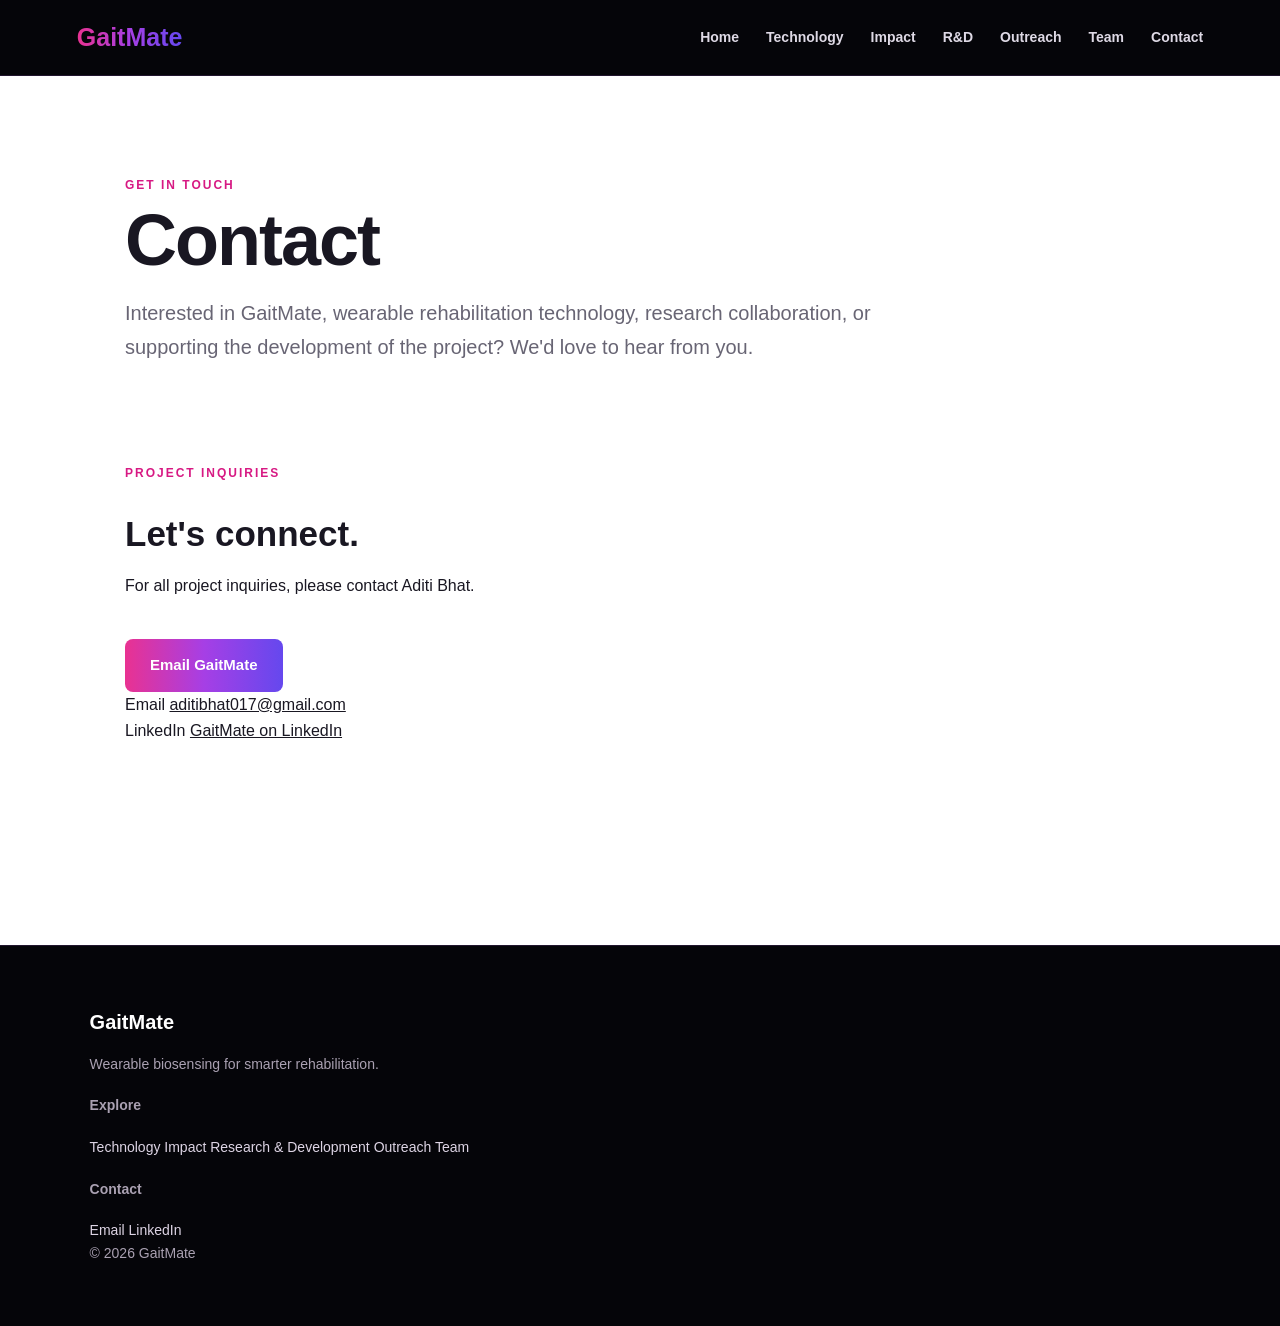
==== contact.html @ da819ac3 "Create contact.html" ====
<!DOCTYPE html>
<html lang="en">

<head>
  <meta charset="UTF-8">
  <meta name="viewport" content="width=device-width, initial-scale=1.0">

  <title>Contact | GaitMate</title>

  <link rel="stylesheet" href="style.css">
</head>

<body>

<nav>
  <a class="logo" href="index.html">GaitMate</a>

  <div class="nav-links">
    <a href="index.html">Home</a>
    <a href="technology.html">Technology</a>
    <a href="impact.html">Impact</a>
    <a href="research-development.html">R&D</a>
    <a href="outreach.html">Outreach</a>
    <a href="team.html">Team</a>
    <a href="contact.html">Contact</a>
  </div>
</nav>


<main class="page">

  <header class="page-header">

    <div class="section-label">GET IN TOUCH</div>

    <h1>Contact</h1>

    <p>
      Interested in GaitMate, wearable rehabilitation technology,
      research collaboration, or supporting the development of the
      project? We'd love to hear from you.
    </p>

  </header>


  <section class="section">

    <div class="contact-grid">

      <div class="contact-card">

        <div class="section-label">PROJECT INQUIRIES</div>

        <h2>Let's connect.</h2>

        <p>
          For all project inquiries, please contact Aditi Bhat.
        </p>

        <a
          class="button"
          href="mailto:aditibhat017@gmail.com">
          Email GaitMate
        </a>

      </div>


      <div class="contact-details">

        <div class="contact-detail">

          <span>Email</span>

          <a href="mailto:aditibhat017@gmail.com">
            aditibhat017@gmail.com
          </a>

        </div>


        <div class="contact-detail">

          <span>LinkedIn</span>

          <a
            href="https://www.linkedin.com/company/gaitmate"
            target="_blank"
            rel="noopener noreferrer">
            GaitMate on LinkedIn
          </a>

        </div>

      </div>

    </div>

  </section>

</main>


<footer>

  <div class="footer-grid">

    <div class="footer-brand">

      <strong>GaitMate</strong>

      <p>
        Wearable biosensing for smarter rehabilitation.
      </p>

    </div>


    <div>

      <h4>Explore</h4>

      <a href="technology.html">Technology</a>
      <a href="impact.html">Impact</a>
      <a href="research-development.html">Research & Development</a>
      <a href="outreach.html">Outreach</a>
      <a href="team.html">Team</a>

    </div>


    <div>

      <h4>Contact</h4>

      <a href="mailto:aditibhat017@gmail.com">
        Email
      </a>

      <a
        href="https://www.linkedin.com/company/gaitmate"
        target="_blank"
        rel="noopener noreferrer">
        LinkedIn
      </a>

    </div>

  </div>


  <div class="footer-bottom">
    © 2026 GaitMate
  </div>

</footer>


</body>
</html>
---- style.css ----
/* =====================================================
   GAITMATE — GLOBAL DESIGN SYSTEM
   ===================================================== */

:root {
  --black: #050509;
  --navy: #0d0718;
  --dark-purple: #180a2c;

  --pink: #e93291;
  --magenta: #d71983;
  --purple: #9146ff;
  --violet: #6548ee;

  --text: #191722;
  --gray: #686574;
  --light-gray: #f7f5f9;
  --lavender: #f7f3fc;
  --border: #e9e3ed;
  --white: #ffffff;

  --gradient: linear-gradient(
    90deg,
    #e93291 0%,
    #a63fe5 50%,
    #6548ee 100%
  );
}


* {
  box-sizing: border-box;
}

html {
  scroll-behavior: smooth;
}

body {
  margin: 0;

  font-family:
    Arial,
    Helvetica,
    sans-serif;

  color: var(--text);
  background: var(--white);

  line-height: 1.65;
}

a {
  color: inherit;
}


/* =====================================================
   NAVIGATION
   ===================================================== */

nav {
  min-height: 76px;

  padding: 0 6%;

  display: flex;
  justify-content: space-between;
  align-items: center;

  background: var(--black);

  border-bottom: 1px solid #21152e;
}

.logo {
  font-size: 25px;
  font-weight: 800;

  text-decoration: none;

  background: var(--gradient);
  -webkit-background-clip: text;
  -webkit-text-fill-color: transparent;
  background-clip: text;
}

.nav-links {
  display: flex;
  align-items: center;

  gap: 27px;
}

.nav-links a {
  color: #ded9e5;

  font-size: 14px;
  font-weight: 600;

  text-decoration: none;

  transition: 0.2s;
}

.nav-links a:hover {
  color: var(--pink);
}


/* =====================================================
   HERO
   ===================================================== */

.hero {
  min-height: 78vh;

  display: flex;
  align-items: center;

  padding: 100px 9%;

  color: white;

  background:
    radial-gradient(
      circle at 75% 40%,
      rgba(126, 61, 238, 0.28),
      transparent 32%
    ),
    radial-gradient(
      circle at 20% 20%,
      rgba(230, 45, 145, 0.22),
      transparent 35%
    ),
    linear-gradient(
      135deg,
      #050509,
      #10071c 55%,
      #08050d
    );
}

.hero-content {
  max-width: 820px;
}

.hero h1 {
  margin: 0 0 20px;

  font-size: clamp(65px, 9vw, 110px);
  line-height: 0.95;

  letter-spacing: -4px;

  background: var(--gradient);

  -webkit-background-clip: text;
  -webkit-text-fill-color: transparent;
  background-clip: text;
}

.hero h2 {
  max-width: 760px;

  margin: 0 0 25px;

  font-size: clamp(27px, 3.5vw, 42px);
  line-height: 1.2;

  font-weight: 500;

  color: white;
}

.hero p {
  max-width: 680px;

  color: #c8c1d0;

  font-size: 18px;
  line-height: 1.8;
}


/* =====================================================
   BUTTONS
   ===================================================== */

.button {
  display: inline-block;

  margin-top: 24px;

  padding: 14px 25px;

  color: white;
  background: var(--gradient);

  border-radius: 8px;

  font-size: 15px;
  font-weight: 700;

  text-decoration: none;

  transition: 0.2s;
}

.button:hover {
  transform: translateY(-2px);

  box-shadow:
    0 10px 30px rgba(217, 25, 131, 0.22);
}

.text-link {
  color: var(--magenta);

  font-weight: 700;
  text-decoration: none;
}


/* =====================================================
   STANDARD PAGES
   ===================================================== */

.page {
  max-width: 1100px;

  margin: auto;

  padding: 100px 35px;
}

.page-header {
  max-width: 820px;

  margin-bottom: 90px;
}

.page-header h1 {
  margin: 8px 0 20px;

  font-size: clamp(48px, 6vw, 72px);
  line-height: 1;

  letter-spacing: -2px;
}

.page-header p {
  max-width: 750px;

  color: var(--gray);

  font-size: 20px;
  line-height: 1.7;
}

.section-label {
  color: var(--magenta);

  font-size: 12px;
  font-weight: 800;

  letter-spacing: 2px;
}


/* =====================================================
   CONTENT SECTIONS
   ===================================================== */

.section {
  margin: 100px 0;
}

.section h2 {
  margin-bottom: 18px;

  font-size: 35px;
  line-height: 1.2;
}

.section > p {
  max-width: 790px;

  color: var(--gray);

  font-size: 17px;
  line-height: 1.8;
}


/* =====================================================
   CARDS
   ===================================================== */

.card-grid {
  display: grid;

  grid-template-columns:
    repeat(auto-fit, minmax(220px, 1fr));

  gap: 24px;

  margin-top: 40px;
}

.card {
  padding: 30px;

  background: var(--lavender);

  border: 1px solid var(--border);
  border-radius: 14px;

  transition: 0.2s;
}

.card:hover {
  transform: translateY(-4px);

  box-shadow:
    0 14px 35px rgba(43, 20, 65, 0.08);
}

.card h3 {
  margin-top: 0;

  color: var(--magenta);
}

.card p {
  color: var(--gray);
}


/* =====================================================
   HOMEPAGE
   ===================================================== */

.home-section {
  padding: 105px 9%;
}

.home-section > h2 {
  max-width: 780px;

  margin: 10px 0 25px;

  font-size: clamp(36px, 5vw, 58px);
  line-height: 1.1;

  letter-spacing: -1.5px;
}

.section-intro {
  max-width: 760px;

  color: var(--gray);

  font-size: 20px;
  line-height: 1.8;
}

.alt-section {
  background: var(--light-gray);
}


/* =====================================================
   PROCESS
   ===================================================== */

.process-grid {
  display: grid;

  grid-template-columns:
    1fr auto 1fr auto 1fr auto 1fr;

  gap: 25px;

  margin: 55px 0 35px;
}

.process-step span {
  color: var(--magenta);

  font-size: 12px;
  font-weight: 800;
}

.process-step h3 {
  margin: 8px 0;

  font-size: 24px;
}

.process-step p {
  color: var(--gray);
}

.process-arrow {
  display: flex;
  align-items: center;

  color: #b9a9c5;

  font-size: 26px;
}


/* =====================================================
   FEATURE CARDS
   ===================================================== */

.feature-grid {
  display: grid;

  grid-template-columns:
    repeat(3, 1fr);

  gap: 24px;

  margin-top: 45px;
}

.feature-card {
  min-height: 285px;

  padding: 32px;

  display: flex;
  flex-direction: column;

  background: white;

  border: 1px solid var(--border);
  border-radius: 14px;

  text-decoration: none;

  transition: 0.2s;
}

.feature-card:hover {
  transform: translateY(-5px);

  border-color: #d5b6e5;

  box-shadow:
    0 15px 35px rgba(43, 20, 65, 0.08);
}

.feature-number {
  margin-bottom: 32px;

  color: var(--magenta);

  font-size: 12px;
  font-weight: 800;
}

.feature-card h3 {
  margin: 0;

  font-size: 27px;
}

.feature-card p {
  flex-grow: 1;

  color: var(--gray);
}

.feature-card span {
  color: var(--magenta);

  font-weight: 700;
}


/* =====================================================
   STATUS SECTION
   ===================================================== */

.status-section {
  display: grid;

  grid-template-columns: 1fr 1fr;

  gap: 75px;

  color: white;

  background:
    linear-gradient(
      135deg,
      #08050d,
      #170925
    );
}

.status-section .section-label {
  color: #f451a8;
}

.status-section h2 {
  margin-top: 10px;

  font-size: clamp(36px, 5vw, 55px);
  line-height: 1.1;
}

.status-section > div > p {
  max-width: 600px;

  color: #c8c0ce;

  font-size: 17px;
}

.status-box {
  display: grid;

  grid-template-columns:
    repeat(2, 1fr);

  gap: 15px;
}

.status-box div {
  padding: 25px;

  border: 1px solid #392546;
  border-radius: 10px;
}

.status-box span {
  color: #f451a8;

  font-size: 12px;
  font-weight: 800;
}

.status-box p {
  margin-bottom: 0;

  font-weight: 600;
}


/* =====================================================
   TEAM
   ===================================================== */

.leadership-grid {
  display: grid;

  grid-template-columns:
    repeat(2, 1fr);

  gap: 25px;

  max-width: 750px;

  margin-top: 35px;
}

.team-grid {
  display: grid;

  grid-template-columns:
    repeat(4, 1fr);

  gap: 22px;

  margin-top: 40px;
}

.team-card {
  padding: 28px;

  background: var(--lavender);

  border: 1px solid var(--border);
  border-radius: 14px;
}

.team-initial {
  width: 48px;
  height: 48px;

  margin-bottom: 22px;

  display: flex;
  align-items: center;
  justify-content: center;

  color: white;

  background: var(--gradient);

  border-radius: 50%;

  font-size: 14px;
  font-weight: 800;
}

.team-card h3 {
  margin: 0 0 8px;

  font-size: 20px;
}

.team-role {
  margin: 0 0 5px;

  color: var(--magenta);

  font-size: 14px;
  font-weight: 700;
}

.team-group {
  margin: 0;

  color: var(--gray);

  font-size: 14px;
}

.leadership-card {
  background: white;

  border: 2px solid #ead9f0;
}


/* =====================================================
   FOOTER
   ===================================================== */

footer {
  padding: 60px 7%;

  color: #aaa1b2;

  background: var(--black);

  border-top: 1px solid #21152e;

  font-size: 14px;
}

footer strong {
  display: block;

  margin-bottom: 8px;

  color: white;

  font-size: 20px;
}

footer a {
  color: #ddd4e4;

  text-decoration: none;
}

footer a:hover {
  color: var(--pink);
}


/* =====================================================
   RESPONSIVE
   ===================================================== */

@media (max-width: 950px) {

  .team-grid {
    grid-template-columns:
      repeat(2, 1fr);
  }

  .feature-grid {
    grid-template-columns: 1fr;
  }

  .process-grid {
    grid-template-columns: 1fr;
  }

  .process-arrow {
    display: none;
  }

  .status-section {
    grid-template-columns: 1fr;
  }

}


@media (max-width: 760px) {

  nav {
    padding: 20px 7%;

    align-items: flex-start;
    flex-direction: column;

    gap: 15px;
  }

  .nav-links {
    flex-wrap: wrap;

    gap: 14px 18px;
  }

  .hero {
    min-height: auto;

    padding: 90px 8%;
  }

  .hero h1 {
    letter-spacing: -2px;
  }

  .page {
    padding: 70px 25px;
  }

}


@media (max-width: 600px) {

  .leadership-grid,
  .team-grid {
    grid-template-columns: 1fr;
  }

}
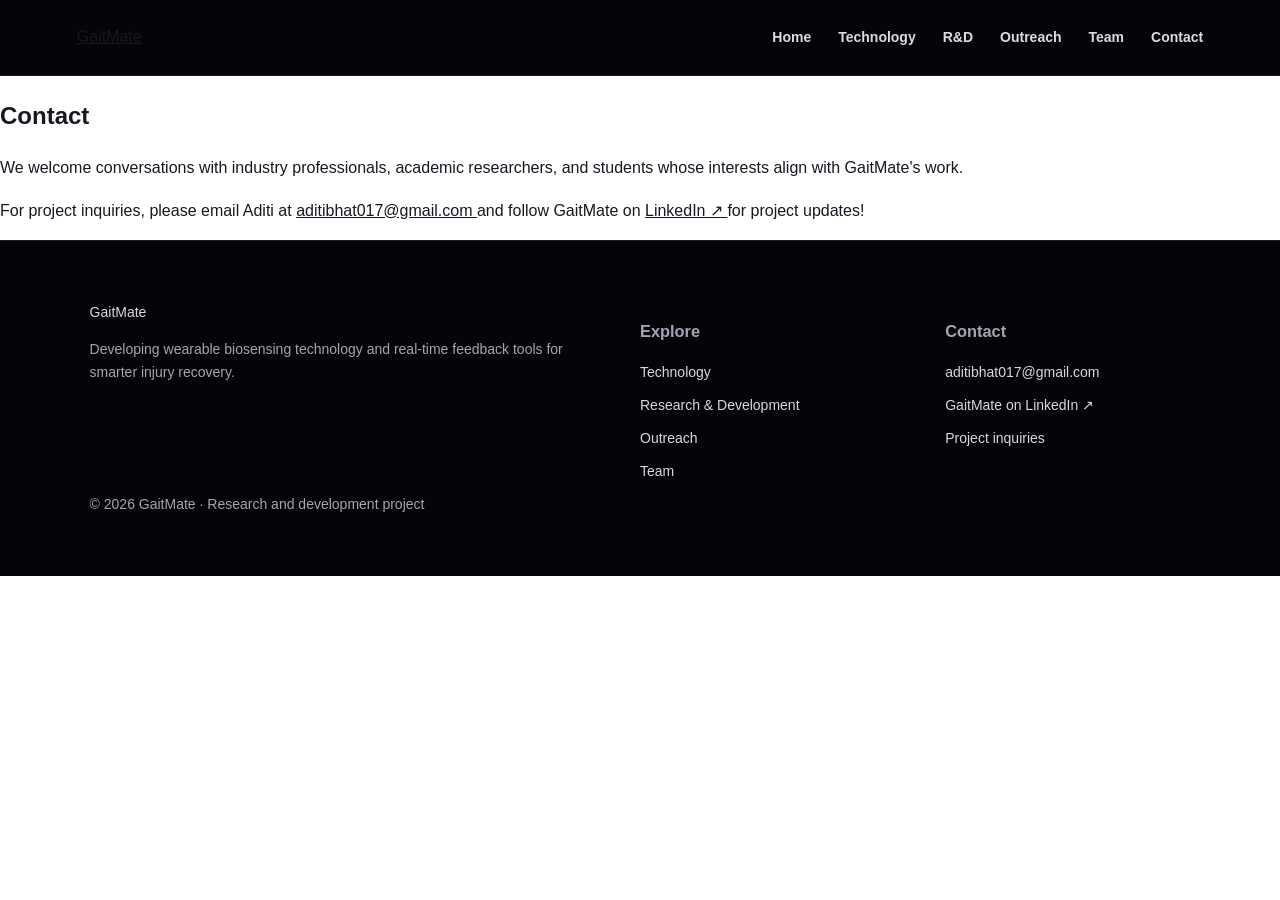
==== commit 34311ab1: "Update contact.html" ====
--- a/contact.html
+++ b/contact.html
@@ -1,9 +1,12 @@
+
 <!DOCTYPE html>
 <html lang="en">
 
 <head>
   <meta charset="UTF-8">
   <meta name="viewport" content="width=device-width, initial-scale=1.0">
+
+  <meta name="description" content="Contact GaitMate for research collaborations, project inquiries, and updates.">
 
   <title>Contact | GaitMate</title>
 
@@ -12,150 +15,108 @@
 
 <body>
 
-<nav>
-  <a class="logo" href="index.html">GaitMate</a>
+  <!-- NAVIGATION -->
+  <header class="site-header">
+    <nav class="nav wrap" aria-label="Main navigation">
 
-  <div class="nav-links">
-    <a href="index.html">Home</a>
-    <a href="technology.html">Technology</a>
-    <a href="impact.html">Impact</a>
-    <a href="research-development.html">R&D</a>
-    <a href="outreach.html">Outreach</a>
-    <a href="team.html">Team</a>
-    <a href="contact.html">Contact</a>
-  </div>
-</nav>
+      <a class="brand" href="index.html">Gait<span>Mate</span></a>
 
+      <div class="nav-links">
+        <a href="index.html">Home</a>
+        <a href="technology.html">Technology</a>
+        <a href="research-development.html">R&D</a>
+        <a href="outreach.html">Outreach</a>
+        <a href="team.html">Team</a>
+        <a href="contact.html" aria-current="page">Contact</a>
+      </div>
 
-<main class="page">
-
-  <header class="page-header">
-
-    <div class="section-label">GET IN TOUCH</div>
-
-    <h1>Contact</h1>
-
-    <p>
-      Interested in GaitMate, wearable rehabilitation technology,
-      research collaboration, or supporting the development of the
-      project? We'd love to hear from you.
-    </p>
-
+    </nav>
   </header>
 
 
-  <section class="section">
+  <main>
 
-    <div class="contact-grid">
+    <!-- CONTACT INTRO -->
+    <section class="page-intro wrap contact-page">
 
-      <div class="contact-card">
+      <h1>Contact</h1>
 
-        <div class="section-label">PROJECT INQUIRIES</div>
+      <p class="lead">
+        We welcome conversations with industry professionals,
+        academic researchers, and students whose interests
+        align with GaitMate's work.
+      </p>
 
-        <h2>Let's connect.</h2>
+      <p>
+        For project inquiries, please email Aditi at
+        <a
+          class="inline-link"
+          href="mailto:aditibhat017@gmail.com">
+          aditibhat017@gmail.com
+        </a>
+        and follow GaitMate on
+        <a
+          class="inline-link"
+          href="https://www.linkedin.com/company/gaitmate"
+          target="_blank"
+          rel="noopener noreferrer">
+          LinkedIn ↗
+        </a>
+        for project updates!
+      </p>
+
+    </section>
+
+  </main>
+
+
+  <!-- FOOTER -->
+  <footer class="site-footer">
+
+    <div class="wrap footer-grid">
+
+      <div>
+        <a class="brand" href="index.html">Gait<span>Mate</span></a>
 
         <p>
-          For all project inquiries, please contact Aditi Bhat.
+          Developing wearable biosensing technology and
+          real-time feedback tools for smarter injury recovery.
         </p>
+      </div>
+
+      <div>
+        <h3>Explore</h3>
+
+        <a href="technology.html">Technology</a>
+        <a href="research-development.html">Research &amp; Development</a>
+        <a href="outreach.html">Outreach</a>
+        <a href="team.html">Team</a>
+      </div>
+
+      <div>
+        <h3>Contact</h3>
+
+        <a href="mailto:aditibhat017@gmail.com">
+          aditibhat017@gmail.com
+        </a>
 
         <a
-          class="button"
-          href="mailto:aditibhat017@gmail.com">
-          Email GaitMate
+          href="https://www.linkedin.com/company/gaitmate"
+          target="_blank"
+          rel="noopener noreferrer">
+          GaitMate on LinkedIn ↗
         </a>
 
-      </div>
-
-
-      <div class="contact-details">
-
-        <div class="contact-detail">
-
-          <span>Email</span>
-
-          <a href="mailto:aditibhat017@gmail.com">
-            aditibhat017@gmail.com
-          </a>
-
-        </div>
-
-
-        <div class="contact-detail">
-
-          <span>LinkedIn</span>
-
-          <a
-            href="https://www.linkedin.com/company/gaitmate"
-            target="_blank"
-            rel="noopener noreferrer">
-            GaitMate on LinkedIn
-          </a>
-
-        </div>
-
+        <a href="contact.html">Project inquiries</a>
       </div>
 
     </div>
 
-  </section>
-
-</main>
-
-
-<footer>
-
-  <div class="footer-grid">
-
-    <div class="footer-brand">
-
-      <strong>GaitMate</strong>
-
-      <p>
-        Wearable biosensing for smarter rehabilitation.
-      </p>
-
+    <div class="wrap copyright">
+      © 2026 GaitMate · Research and development project
     </div>
 
-
-    <div>
-
-      <h4>Explore</h4>
-
-      <a href="technology.html">Technology</a>
-      <a href="impact.html">Impact</a>
-      <a href="research-development.html">Research & Development</a>
-      <a href="outreach.html">Outreach</a>
-      <a href="team.html">Team</a>
-
-    </div>
-
-
-    <div>
-
-      <h4>Contact</h4>
-
-      <a href="mailto:aditibhat017@gmail.com">
-        Email
-      </a>
-
-      <a
-        href="https://www.linkedin.com/company/gaitmate"
-        target="_blank"
-        rel="noopener noreferrer">
-        LinkedIn
-      </a>
-
-    </div>
-
-  </div>
-
-
-  <div class="footer-bottom">
-    © 2026 GaitMate
-  </div>
-
-</footer>
-
+  </footer>
 
 </body>
 </html>
--- a/style.css
+++ b/style.css
@@ -748,3 +748,776 @@
   }
 
 }
+/* =====================================================
+   CONTACT
+   ===================================================== */
+
+.contact-grid {
+  display: grid;
+
+  grid-template-columns: 1.3fr 1fr;
+
+  gap: 70px;
+
+  align-items: start;
+}
+
+.contact-card {
+  padding: 45px;
+
+  color: white;
+
+  background:
+    linear-gradient(
+      135deg,
+      #0b0711,
+      #1c0a2d
+    );
+
+  border-radius: 18px;
+}
+
+.contact-card h2 {
+  margin: 10px 0 15px;
+
+  font-size: 38px;
+}
+
+.contact-card p {
+  color: #c9c0cf;
+}
+
+.contact-details {
+  display: flex;
+  flex-direction: column;
+
+  gap: 20px;
+}
+
+.contact-detail {
+  padding: 25px 0;
+
+  border-bottom: 1px solid var(--border);
+}
+
+.contact-detail span {
+  display: block;
+
+  margin-bottom: 8px;
+
+  color: var(--magenta);
+
+  font-size: 12px;
+  font-weight: 800;
+
+  letter-spacing: 1.5px;
+
+  text-transform: uppercase;
+}
+
+.contact-detail a {
+  font-size: 18px;
+  font-weight: 600;
+
+  text-decoration: none;
+}
+
+.contact-detail a:hover {
+  color: var(--magenta);
+}
+
+
+/* =====================================================
+   FULL FOOTER
+   ===================================================== */
+
+.footer-grid {
+  display: grid;
+
+  grid-template-columns: 2fr 1fr 1fr;
+
+  gap: 60px;
+
+  max-width: 1200px;
+
+  margin: auto;
+}
+
+.footer-brand {
+  max-width: 330px;
+}
+
+.footer-brand strong {
+  font-size: 25px;
+
+  background: var(--gradient);
+
+  -webkit-background-clip: text;
+  -webkit-text-fill-color: transparent;
+  background-clip: text;
+}
+
+.footer-brand p {
+  color: #aaa1b2;
+}
+
+.footer-grid h4 {
+  margin-top: 0;
+  margin-bottom: 18px;
+
+  color: white;
+
+  font-size: 13px;
+
+  text-transform: uppercase;
+
+  letter-spacing: 1.5px;
+}
+
+.footer-grid a {
+  display: block;
+
+  margin-bottom: 10px;
+}
+
+.footer-bottom {
+  max-width: 1200px;
+
+  margin: 50px auto 0;
+
+  padding-top: 25px;
+
+  border-top: 1px solid #21152e;
+
+  color: #777080;
+
+  font-size: 12px;
+}
+
+
+@media (max-width: 750px) {
+
+  .contact-grid {
+    grid-template-columns: 1fr;
+  }
+
+  .footer-grid {
+    grid-template-columns: 1fr;
+
+    gap: 35px;
+  }
+
+}
+/* =====================================================
+   IMPACT
+   ===================================================== */
+
+.impact-focus {
+  display: grid;
+
+  grid-template-columns: repeat(3, 1fr);
+
+  gap: 25px;
+
+  margin-top: 45px;
+}
+
+.impact-focus > div {
+  padding-top: 25px;
+
+  border-top: 2px solid var(--magenta);
+}
+
+.impact-focus span,
+.impact-number {
+  color: var(--magenta);
+
+  font-size: 12px;
+  font-weight: 800;
+
+  letter-spacing: 1px;
+}
+
+.impact-focus h3 {
+  margin: 12px 0 8px;
+
+  font-size: 24px;
+}
+
+.impact-focus p {
+  color: var(--gray);
+}
+
+
+.impact-future {
+  padding: 70px;
+
+  background: var(--light-gray);
+
+  border-radius: 20px;
+}
+
+.impact-grid {
+  display: grid;
+
+  grid-template-columns: repeat(2, 1fr);
+
+  gap: 20px;
+
+  margin-top: 45px;
+}
+
+.impact-card {
+  min-height: 240px;
+
+  padding: 32px;
+
+  background: white;
+
+  border: 1px solid var(--border);
+  border-radius: 14px;
+}
+
+.impact-card h3 {
+  margin: 18px 0 10px;
+
+  font-size: 23px;
+}
+
+.impact-card p {
+  color: var(--gray);
+}
+
+.impact-card-highlight {
+  color: white;
+
+  background:
+    linear-gradient(
+      135deg,
+      #100719,
+      #2b0c40
+    );
+
+  border: none;
+}
+
+.impact-card-highlight p {
+  color: #c9c0cf;
+}
+
+.impact-card-highlight .impact-number {
+  color: #f451a8;
+}
+
+
+.impact-vision {
+  margin: 120px 0 30px;
+
+  padding: 75px;
+
+  color: white;
+
+  background:
+    linear-gradient(
+      135deg,
+      #08050d,
+      #1d0a2d
+    );
+
+  border-radius: 20px;
+}
+
+.impact-vision h2 {
+  max-width: 650px;
+
+  margin: 12px 0 20px;
+
+  font-size: clamp(40px, 5vw, 60px);
+
+  line-height: 1.1;
+}
+
+.impact-vision p {
+  max-width: 650px;
+
+  color: #c9c0cf;
+
+  font-size: 18px;
+}
+
+
+@media (max-width: 800px) {
+
+  .impact-focus,
+  .impact-grid {
+    grid-template-columns: 1fr;
+  }
+
+  .impact-future,
+  .impact-vision {
+    padding: 40px 25px;
+  }
+
+}
+/* =====================================================
+   RESEARCH & DEVELOPMENT
+   ===================================================== */
+
+.research-question {
+  margin: 110px 0;
+
+  padding: 70px;
+
+  color: white;
+
+  background:
+    radial-gradient(
+      circle at 80% 20%,
+      rgba(145, 70, 255, 0.25),
+      transparent 35%
+    ),
+    linear-gradient(
+      135deg,
+      #08050d,
+      #1d0a2d
+    );
+
+  border-radius: 20px;
+}
+
+.research-question h2 {
+  max-width: 850px;
+
+  margin: 12px 0 20px;
+
+  font-size: clamp(34px, 5vw, 52px);
+  line-height: 1.15;
+}
+
+.research-question p {
+  max-width: 700px;
+
+  color: #c9c0cf;
+
+  font-size: 18px;
+}
+
+
+.rd-goals {
+  display: grid;
+
+  grid-template-columns: repeat(4, 1fr);
+
+  gap: 25px;
+
+  margin-top: 45px;
+}
+
+.rd-goals > div {
+  padding-top: 25px;
+
+  border-top: 2px solid var(--magenta);
+}
+
+.rd-goals span {
+  color: var(--magenta);
+
+  font-size: 12px;
+  font-weight: 800;
+}
+
+.rd-goals h3 {
+  margin: 12px 0 8px;
+
+  font-size: 23px;
+}
+
+.rd-goals p {
+  color: var(--gray);
+}
+
+
+.rd-development {
+  padding: 70px;
+
+  background: var(--light-gray);
+
+  border-radius: 20px;
+}
+
+.rd-timeline {
+  margin-top: 50px;
+}
+
+.rd-stage {
+  display: grid;
+
+  grid-template-columns: 70px 1fr;
+
+  gap: 25px;
+
+  padding: 30px 0;
+
+  border-top: 1px solid var(--border);
+}
+
+.rd-stage > span {
+  color: #aaa3ae;
+
+  font-size: 13px;
+  font-weight: 800;
+}
+
+.rd-stage h3 {
+  margin: 0 0 8px;
+
+  font-size: 23px;
+}
+
+.rd-stage p {
+  max-width: 700px;
+
+  margin: 0;
+
+  color: var(--gray);
+}
+
+.rd-stage.complete > span {
+  color: var(--purple);
+}
+
+.rd-stage.active > span {
+  color: var(--magenta);
+}
+
+.rd-stage.active h3 {
+  color: var(--magenta);
+}
+
+
+.rd-limitations {
+  margin: 110px 0;
+
+  padding: 60px;
+
+  border: 1px solid #e6d9ea;
+  border-left: 5px solid var(--magenta);
+
+  border-radius: 12px;
+
+  background: var(--lavender);
+}
+
+.rd-limitations h2 {
+  margin: 12px 0 18px;
+
+  font-size: 34px;
+}
+
+.rd-limitations p {
+  max-width: 800px;
+
+  color: var(--gray);
+}
+
+
+.rd-next {
+  margin-top: 110px;
+
+  padding: 55px;
+
+  display: flex;
+
+  justify-content: space-between;
+  align-items: center;
+
+  gap: 30px;
+
+  color: white;
+
+  background:
+    linear-gradient(
+      135deg,
+      #08050d,
+      #1d0a2d
+    );
+
+  border-radius: 18px;
+}
+
+.rd-next h2 {
+  margin: 8px 0 0;
+
+  font-size: 34px;
+}
+
+
+@media (max-width: 850px) {
+
+  .rd-goals {
+    grid-template-columns: repeat(2, 1fr);
+  }
+
+}
+
+
+@media (max-width: 650px) {
+
+  .research-question,
+  .rd-development,
+  .rd-limitations {
+    padding: 40px 25px;
+  }
+
+  .rd-goals {
+    grid-template-columns: 1fr;
+  }
+
+  .rd-stage {
+    grid-template-columns: 45px 1fr;
+  }
+
+  .rd-next {
+    align-items: flex-start;
+    flex-direction: column;
+
+    padding: 40px 25px;
+  }
+
+}
+/* =====================================================
+   OUTREACH
+   ===================================================== */
+
+.outreach-grid {
+  display: grid;
+
+  grid-template-columns: repeat(3, 1fr);
+
+  gap: 24px;
+
+  margin-top: 45px;
+}
+
+.outreach-card {
+  padding: 32px;
+
+  background: var(--lavender);
+
+  border: 1px solid var(--border);
+  border-radius: 14px;
+}
+
+.outreach-year {
+  margin-bottom: 18px;
+
+  color: var(--magenta);
+
+  font-size: 13px;
+  font-weight: 800;
+
+  letter-spacing: 1px;
+}
+
+.outreach-card h3 {
+  margin: 0 0 8px;
+
+  font-size: 23px;
+}
+
+.outreach-type {
+  margin-bottom: 18px;
+
+  color: var(--purple);
+
+  font-size: 13px;
+  font-weight: 700;
+}
+
+.outreach-card p {
+  color: var(--gray);
+}
+
+
+.outreach-programs {
+  padding: 70px;
+
+  background: var(--light-gray);
+
+  border-radius: 20px;
+}
+
+.outreach-feature {
+  margin-top: 45px;
+
+  padding: 40px;
+
+  display: grid;
+
+  grid-template-columns: 2fr 1fr;
+
+  gap: 50px;
+
+  align-items: center;
+
+  background: white;
+
+  border: 1px solid var(--border);
+  border-radius: 14px;
+}
+
+.outreach-feature h3 {
+  margin: 0 0 15px;
+
+  font-size: 28px;
+}
+
+.outreach-feature p {
+  color: var(--gray);
+}
+
+.outreach-result {
+  padding: 30px;
+
+  text-align: center;
+
+  background:
+    linear-gradient(
+      135deg,
+      #0c0712,
+      #27103b
+    );
+
+  border-radius: 12px;
+}
+
+.outreach-result span {
+  display: block;
+
+  margin-bottom: 10px;
+
+  color: #f451a8;
+
+  font-size: 11px;
+  font-weight: 800;
+
+  letter-spacing: 1.5px;
+}
+
+.outreach-result strong {
+  color: white;
+
+  font-size: 28px;
+}
+
+
+.outreach-values {
+  display: grid;
+
+  grid-template-columns: repeat(4, 1fr);
+
+  gap: 25px;
+
+  margin-top: 45px;
+}
+
+.outreach-values > div {
+  padding-top: 25px;
+
+  border-top: 2px solid var(--magenta);
+}
+
+.outreach-values span {
+  color: var(--magenta);
+
+  font-size: 12px;
+  font-weight: 800;
+}
+
+.outreach-values h3 {
+  margin: 12px 0 8px;
+
+  font-size: 21px;
+}
+
+.outreach-values p {
+  color: var(--gray);
+}
+
+
+.outreach-cta {
+  margin-top: 110px;
+
+  padding: 60px;
+
+  display: flex;
+
+  justify-content: space-between;
+  align-items: center;
+
+  gap: 40px;
+
+  color: white;
+
+  background:
+    linear-gradient(
+      135deg,
+      #08050d,
+      #1d0a2d
+    );
+
+  border-radius: 18px;
+}
+
+.outreach-cta h2 {
+  margin: 8px 0 12px;
+
+  font-size: 36px;
+}
+
+.outreach-cta p {
+  max-width: 600px;
+
+  color: #c9c0cf;
+}
+
+
+@media (max-width: 850px) {
+
+  .outreach-grid {
+    grid-template-columns: 1fr;
+  }
+
+  .outreach-values {
+    grid-template-columns: repeat(2, 1fr);
+  }
+
+  .outreach-feature {
+    grid-template-columns: 1fr;
+  }
+
+}
+
+
+@media (max-width: 650px) {
+
+  .outreach-programs {
+    padding: 40px 25px;
+  }
+
+  .outreach-feature {
+    padding: 25px;
+  }
+
+  .outreach-values {
+    grid-template-columns: 1fr;
+  }
+
+  .outreach-cta {
+    padding: 40px 25px;
+
+    align-items: flex-start;
+    flex-direction: column;
+  }
+
+}
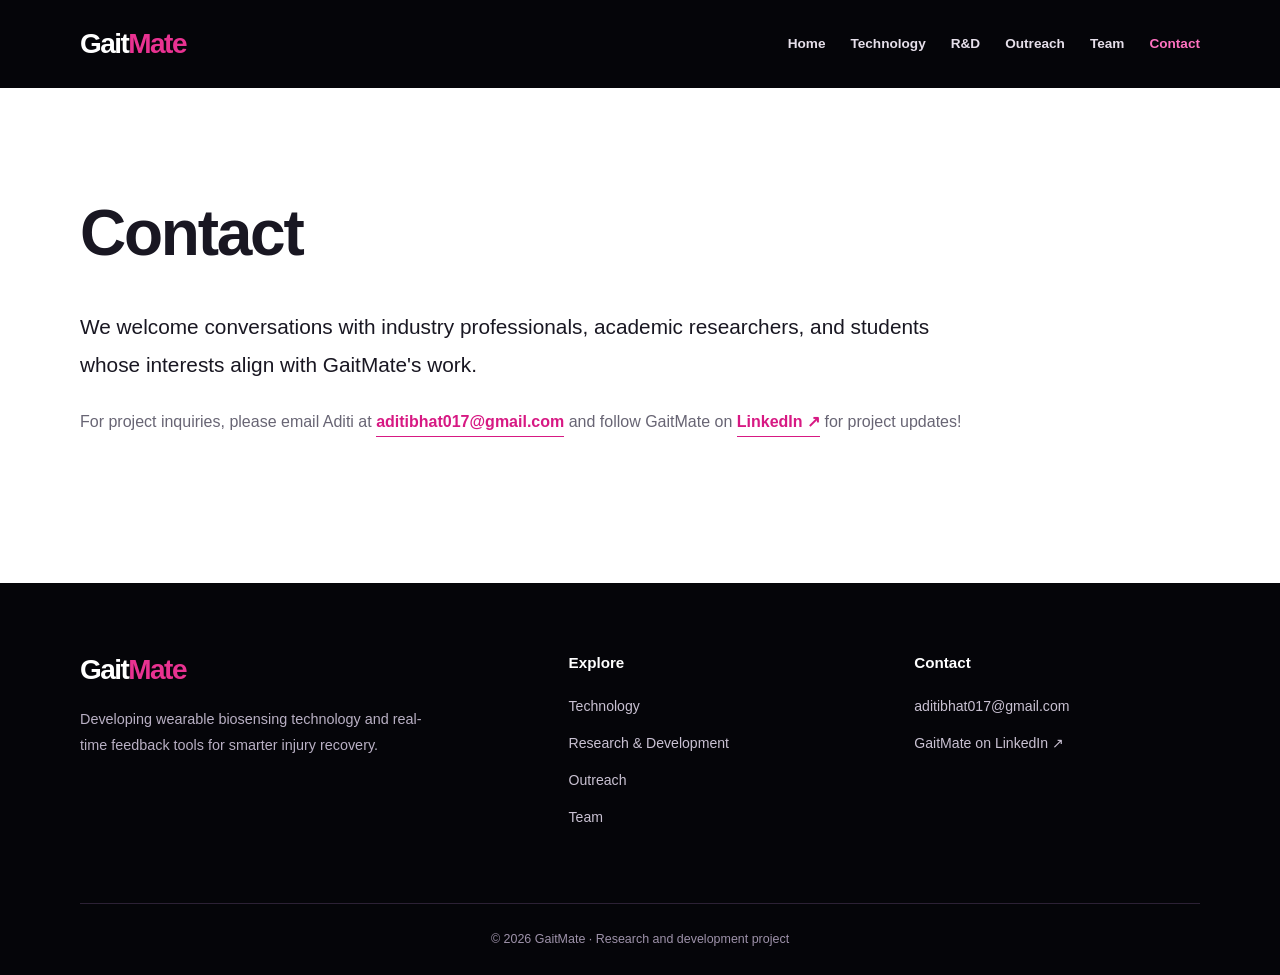
==== commit fee88281: "Update contact.html" ====
--- a/contact.html
+++ b/contact.html
@@ -1,24 +1,18 @@
 
 <!DOCTYPE html>
 <html lang="en">
-
 <head>
   <meta charset="UTF-8">
   <meta name="viewport" content="width=device-width, initial-scale=1.0">
-
-  <meta name="description" content="Contact GaitMate for research collaborations, project inquiries, and updates.">
-
+  <meta name="description" content="Contact GaitMate for research collaborations and project inquiries.">
   <title>Contact | GaitMate</title>
-
   <link rel="stylesheet" href="style.css">
 </head>
 
 <body>
 
-  <!-- NAVIGATION -->
   <header class="site-header">
     <nav class="nav wrap" aria-label="Main navigation">
-
       <a class="brand" href="index.html">Gait<span>Mate</span></a>
 
       <div class="nav-links">
@@ -29,14 +23,11 @@
         <a href="team.html">Team</a>
         <a href="contact.html" aria-current="page">Contact</a>
       </div>
-
     </nav>
   </header>
 
-
   <main>
 
-    <!-- CONTACT INTRO -->
     <section class="page-intro wrap contact-page">
 
       <h1>Contact</h1>
@@ -49,17 +40,15 @@
 
       <p>
         For project inquiries, please email Aditi at
-        <a
-          class="inline-link"
-          href="mailto:aditibhat017@gmail.com">
+        <a class="inline-link"
+           href="mailto:aditibhat017@gmail.com">
           aditibhat017@gmail.com
         </a>
         and follow GaitMate on
-        <a
-          class="inline-link"
-          href="https://www.linkedin.com/company/gaitmate"
-          target="_blank"
-          rel="noopener noreferrer">
+        <a class="inline-link"
+           href="https://www.linkedin.com/company/gaitmate"
+           target="_blank"
+           rel="noopener noreferrer">
           LinkedIn ↗
         </a>
         for project updates!
@@ -69,15 +58,12 @@
 
   </main>
 
-
   <!-- FOOTER -->
   <footer class="site-footer">
-
     <div class="wrap footer-grid">
 
       <div>
         <a class="brand" href="index.html">Gait<span>Mate</span></a>
-
         <p>
           Developing wearable biosensing technology and
           real-time feedback tools for smarter injury recovery.
@@ -86,7 +72,6 @@
 
       <div>
         <h3>Explore</h3>
-
         <a href="technology.html">Technology</a>
         <a href="research-development.html">Research &amp; Development</a>
         <a href="outreach.html">Outreach</a>
@@ -95,19 +80,11 @@
 
       <div>
         <h3>Contact</h3>
-
-        <a href="mailto:aditibhat017@gmail.com">
-          aditibhat017@gmail.com
-        </a>
-
-        <a
-          href="https://www.linkedin.com/company/gaitmate"
-          target="_blank"
-          rel="noopener noreferrer">
+        <a href="mailto:aditibhat017@gmail.com">aditibhat017@gmail.com</a>
+        <a href="https://www.linkedin.com/company/gaitmate"
+           target="_blank" rel="noopener noreferrer">
           GaitMate on LinkedIn ↗
         </a>
-
-        <a href="contact.html">Project inquiries</a>
       </div>
 
     </div>
@@ -115,7 +92,6 @@
     <div class="wrap copyright">
       © 2026 GaitMate · Research and development project
     </div>
-
   </footer>
 
 </body>
--- a/style.css
+++ b/style.css
@@ -1,6 +1,7 @@
-/* =====================================================
-   GAITMATE — GLOBAL DESIGN SYSTEM
-   ===================================================== */
+
+/* ==========================================
+   GAITMATE — GLOBAL STYLES
+   ========================================== */
 
 :root {
   --black: #050509;
@@ -25,8 +26,16 @@
     #a63fe5 50%,
     #6548ee 100%
   );
-}
-
+
+  --shadow: 0 12px 38px rgba(38, 14, 58, 0.07);
+  --radius: 18px;
+  --content-width: 1120px;
+}
+
+
+/* ==========================================
+   RESET & TYPOGRAPHY
+   ========================================== */
 
 * {
   box-sizing: border-box;
@@ -38,1486 +47,953 @@
 
 body {
   margin: 0;
-
-  font-family:
-    Arial,
-    Helvetica,
-    sans-serif;
-
+  background: var(--white);
   color: var(--text);
-  background: var(--white);
-
-  line-height: 1.65;
+  font-family: "Montserrat", "Segoe UI", Arial, sans-serif;
+  font-size: 16px;
+  line-height: 1.85;
+  -webkit-font-smoothing: antialiased;
+}
+
+img {
+  display: block;
+  max-width: 100%;
 }
 
 a {
   color: inherit;
 }
 
-
-/* =====================================================
+h1,
+h2,
+h3,
+p,
+figure {
+  margin-top: 0;
+}
+
+h1,
+h2,
+h3 {
+  line-height: 1.25;
+  letter-spacing: -0.035em;
+}
+
+h1 {
+  font-size: clamp(2.6rem, 5vw, 4.5rem);
+  font-weight: 800;
+}
+
+h2 {
+  font-size: clamp(2rem, 3.4vw, 3rem);
+  font-weight: 800;
+}
+
+h3 {
+  font-size: 1.2rem;
+  font-weight: 750;
+}
+
+p {
+  margin-bottom: 1.4rem;
+}
+
+.wrap {
+  width: min(var(--content-width), calc(100% - 64px));
+  margin-left: auto;
+  margin-right: auto;
+}
+
+.eyebrow {
+  margin-bottom: 20px;
+  color: var(--magenta);
+  font-size: 0.76rem;
+  font-weight: 800;
+  letter-spacing: 0.17em;
+  line-height: 1.5;
+  text-transform: uppercase;
+}
+
+.lead {
+  font-size: clamp(1.1rem, 1.7vw, 1.3rem);
+  line-height: 1.85;
+  font-weight: 500;
+}
+
+.section {
+  padding-top: 100px;
+  padding-bottom: 100px;
+}
+
+.section > p,
+.section > h2 {
+  max-width: 880px;
+}
+
+.section-tint {
+  background: var(--lavender);
+}
+
+.section-tint .wrap > p,
+.section-tint .wrap > h2 {
+  max-width: 900px;
+}
+
+.section h2 {
+  margin-bottom: 30px;
+}
+
+.section p {
+  color: var(--gray);
+}
+
+.section .eyebrow {
+  color: var(--magenta);
+}
+
+.page-intro {
+  padding-top: 105px;
+  padding-bottom: 95px;
+}
+
+.page-intro h1 {
+  max-width: 950px;
+  margin-bottom: 32px;
+}
+
+.page-intro > p:not(.eyebrow) {
+  max-width: 900px;
+  color: var(--gray);
+}
+
+.page-intro .lead {
+  color: var(--text) !important;
+}
+
+
+/* ==========================================
    NAVIGATION
-   ===================================================== */
-
-nav {
-  min-height: 76px;
-
-  padding: 0 6%;
-
+   ========================================== */
+
+.site-header {
+  background: var(--black);
+  position: relative;
+  z-index: 20;
+}
+
+.nav {
+  min-height: 88px;
   display: flex;
+  align-items: center;
   justify-content: space-between;
-  align-items: center;
-
-  background: var(--black);
-
-  border-bottom: 1px solid #21152e;
-}
-
-.logo {
-  font-size: 25px;
+  gap: 28px;
+}
+
+.brand {
+  flex-shrink: 0;
+  color: var(--white);
+  font-size: 1.75rem;
   font-weight: 800;
-
+  letter-spacing: -0.055em;
+  line-height: 1.2;
   text-decoration: none;
-
-  background: var(--gradient);
-  -webkit-background-clip: text;
-  -webkit-text-fill-color: transparent;
-  background-clip: text;
+}
+
+.brand span {
+  color: var(--pink);
 }
 
 .nav-links {
   display: flex;
   align-items: center;
-
-  gap: 27px;
+  justify-content: flex-end;
+  flex-wrap: wrap;
+  gap: 25px;
 }
 
 .nav-links a {
-  color: #ded9e5;
-
-  font-size: 14px;
-  font-weight: 600;
-
+  color: #e6dfea;
+  font-size: 0.85rem;
+  font-weight: 650;
   text-decoration: none;
-
-  transition: 0.2s;
-}
-
-.nav-links a:hover {
-  color: var(--pink);
-}
-
-
-/* =====================================================
-   HERO
-   ===================================================== */
+  transition: color 0.2s ease;
+}
+
+.nav-links a:hover,
+.nav-links a[aria-current="page"] {
+  color: #ff72c1;
+}
+
+.nav-links a:focus-visible,
+.button:focus-visible,
+.inline-link:focus-visible,
+.site-footer a:focus-visible {
+  outline: 3px solid var(--pink);
+  outline-offset: 5px;
+  border-radius: 3px;
+}
+
+
+/* ==========================================
+   BUTTONS & LINKS
+   ========================================== */
+
+.button {
+  display: inline-flex;
+  align-items: center;
+  justify-content: center;
+
+  padding: 15px 30px;
+  border-radius: 9px;
+
+  background: var(--gradient);
+  color: var(--white);
+
+  font-size: 0.92rem;
+  font-weight: 750;
+  line-height: 1.4;
+  text-decoration: none;
+
+  box-shadow: 0 8px 26px rgba(174, 52, 193, 0.22);
+  transition: transform 0.2s ease, box-shadow 0.2s ease;
+}
+
+.button:hover {
+  transform: translateY(-2px);
+  box-shadow: 0 12px 30px rgba(174, 52, 193, 0.3);
+}
+
+.inline-link {
+  display: inline-block;
+  color: var(--magenta);
+  font-weight: 750;
+  text-decoration: none;
+  border-bottom: 1px solid currentColor;
+  line-height: 1.7;
+  transition: color 0.2s ease;
+}
+
+.inline-link:hover {
+  color: var(--violet);
+}
+
+
+/* ==========================================
+   HOME HERO
+   ========================================== */
 
 .hero {
-  min-height: 78vh;
-
-  display: flex;
-  align-items: center;
-
-  padding: 100px 9%;
-
-  color: white;
+  position: relative;
+  overflow: hidden;
+
+  padding: 115px 0 125px;
 
   background:
     radial-gradient(
-      circle at 75% 40%,
-      rgba(126, 61, 238, 0.28),
-      transparent 32%
+      circle at 80% 25%,
+      rgba(145, 70, 255, 0.22),
+      transparent 42%
     ),
     radial-gradient(
-      circle at 20% 20%,
-      rgba(230, 45, 145, 0.22),
-      transparent 35%
+      circle at 15% 85%,
+      rgba(233, 50, 145, 0.18),
+      transparent 38%
     ),
-    linear-gradient(
-      135deg,
-      #050509,
-      #10071c 55%,
-      #08050d
-    );
-}
-
-.hero-content {
-  max-width: 820px;
+    linear-gradient(135deg, #050509 0%, #180a2c 100%);
+
+  color: var(--white);
+}
+
+.hero-inner {
+  position: relative;
+  z-index: 1;
+}
+
+.hero .eyebrow {
+  color: #f5a4d5;
 }
 
 .hero h1 {
-  margin: 0 0 20px;
-
-  font-size: clamp(65px, 9vw, 110px);
-  line-height: 0.95;
-
-  letter-spacing: -4px;
-
-  background: var(--gradient);
-
-  -webkit-background-clip: text;
-  -webkit-text-fill-color: transparent;
-  background-clip: text;
+  margin-bottom: 25px;
+
+  font-size: clamp(4rem, 10vw, 7rem);
+  letter-spacing: -0.075em;
+  line-height: 1;
+}
+
+.hero h1 span {
+  color: var(--pink);
 }
 
 .hero h2 {
-  max-width: 760px;
-
-  margin: 0 0 25px;
-
-  font-size: clamp(27px, 3.5vw, 42px);
-  line-height: 1.2;
-
-  font-weight: 500;
-
-  color: white;
-}
-
-.hero p {
+  max-width: 1000px;
+  margin-bottom: 34px;
+
+  font-size: clamp(1.6rem, 3.4vw, 2.8rem);
+  line-height: 1.35;
+  font-weight: 700;
+}
+
+.hero p:not(.eyebrow) {
+  max-width: 890px;
+  color: #e1d9e8;
+  font-size: 1.05rem;
+}
+
+.hero .button {
+  margin-top: 15px;
+}
+
+.hero .micro {
+  margin-top: 15px;
+  color: #bdb0c8 !important;
+  font-size: 0.77rem !important;
+}
+
+
+/* ==========================================
+   SPLIT CONTENT & SENSOR DIAGRAM
+   ========================================== */
+
+.split {
+  display: grid;
+  grid-template-columns: 1.05fr 0.95fr;
+  align-items: center;
+  gap: 55px;
+  margin-top: 40px;
+}
+
+.diagram {
+  margin: 0;
+  padding: 30px;
+
+  border: 1px solid var(--border);
+  border-radius: var(--radius);
+  background: var(--white);
+  box-shadow: var(--shadow);
+}
+
+.diagram img {
+  width: 100%;
+  height: auto;
+}
+
+.diagram figcaption {
+  margin-top: 22px;
+  color: var(--gray);
+  font-size: 0.8rem;
+  line-height: 1.6;
+  text-align: center;
+}
+
+.tech-diagram {
   max-width: 680px;
-
-  color: #c8c1d0;
-
-  font-size: 18px;
+  margin: 55px auto 0;
+}
+
+
+/* ==========================================
+   TECHNOLOGY CARDS
+   ========================================== */
+
+.tech-grid {
+  display: grid;
+  grid-template-columns: repeat(2, minmax(0, 1fr));
+  gap: 24px;
+  margin-top: 42px;
+}
+
+.tech-grid-three {
+  grid-template-columns: repeat(3, minmax(0, 1fr));
+}
+
+.tech-card {
+  min-width: 0;
+  padding: 32px;
+
+  border: 1px solid var(--border);
+  border-radius: var(--radius);
+  background: var(--white);
+
+  box-shadow: var(--shadow);
+  transition: transform 0.2s ease;
+}
+
+.tech-card:hover {
+  transform: translateY(-3px);
+}
+
+.tech-number {
+  display: inline-block;
+  margin-bottom: 18px;
+
+  color: var(--magenta);
+  font-size: 0.73rem;
+  font-weight: 800;
+  letter-spacing: 0.1em;
+  line-height: 1.5;
+}
+
+.tech-card h3 {
+  margin-bottom: 17px;
+}
+
+.tech-card p {
+  color: var(--gray);
+  font-size: 0.93rem;
   line-height: 1.8;
 }
 
-
-/* =====================================================
-   BUTTONS
-   ===================================================== */
-
-.button {
-  display: inline-block;
-
-  margin-top: 24px;
-
-  padding: 14px 25px;
-
-  color: white;
-  background: var(--gradient);
-
+.tech-card p:last-child {
+  margin-bottom: 0;
+}
+
+.tech-note {
+  max-width: 880px;
+  margin-top: 35px;
+  font-size: 0.92rem;
+  font-style: italic;
+}
+
+
+/* ==========================================
+   COLOR-CODED STRAIN SCALE
+   ========================================== */
+
+.strain-scale {
+  display: grid;
+  gap: 9px;
+  margin: 22px 0;
+}
+
+.strain-scale > div {
+  padding: 10px 14px;
   border-radius: 8px;
 
-  font-size: 15px;
-  font-weight: 700;
-
-  text-decoration: none;
-
-  transition: 0.2s;
-}
-
-.button:hover {
-  transform: translateY(-2px);
-
-  box-shadow:
-    0 10px 30px rgba(217, 25, 131, 0.22);
-}
-
-.text-link {
+  font-size: 0.84rem;
+  font-weight: 750;
+  line-height: 1.5;
+}
+
+.strain-low {
+  color: #17613c;
+  background: #ddf5e6;
+}
+
+.strain-medium {
+  color: #805700;
+  background: #fff1bf;
+}
+
+.strain-high {
+  color: #a32335;
+  background: #ffe1e5;
+}
+
+
+/* ==========================================
+   RESEARCH ROADMAP
+   ========================================== */
+
+.rd-roadmap {
+  display: grid;
+  gap: 0;
+  margin-top: 42px;
+}
+
+.rd-roadmap-item {
+  display: grid;
+  grid-template-columns: 70px 1fr;
+  gap: 25px;
+
+  padding: 30px 0;
+  border-bottom: 1px solid var(--border);
+}
+
+.rd-roadmap-item:first-child {
+  border-top: 1px solid var(--border);
+}
+
+.rd-roadmap-item > span {
   color: var(--magenta);
-
-  font-weight: 700;
-  text-decoration: none;
-}
-
-
-/* =====================================================
-   STANDARD PAGES
-   ===================================================== */
-
-.page {
-  max-width: 1100px;
-
-  margin: auto;
-
-  padding: 100px 35px;
-}
-
-.page-header {
-  max-width: 820px;
-
-  margin-bottom: 90px;
-}
-
-.page-header h1 {
-  margin: 8px 0 20px;
-
-  font-size: clamp(48px, 6vw, 72px);
-  line-height: 1;
-
-  letter-spacing: -2px;
-}
-
-.page-header p {
-  max-width: 750px;
-
-  color: var(--gray);
-
-  font-size: 20px;
-  line-height: 1.7;
-}
-
-.section-label {
-  color: var(--magenta);
-
-  font-size: 12px;
+  font-size: 1.2rem;
   font-weight: 800;
-
-  letter-spacing: 2px;
-}
-
-
-/* =====================================================
-   CONTENT SECTIONS
-   ===================================================== */
-
-.section {
-  margin: 100px 0;
-}
-
-.section h2 {
-  margin-bottom: 18px;
-
-  font-size: 35px;
-  line-height: 1.2;
-}
-
-.section > p {
-  max-width: 790px;
-
-  color: var(--gray);
-
-  font-size: 17px;
-  line-height: 1.8;
-}
-
-
-/* =====================================================
-   CARDS
-   ===================================================== */
-
-.card-grid {
+}
+
+.rd-roadmap-item h3 {
+  margin-bottom: 12px;
+}
+
+.rd-roadmap-item p {
+  max-width: 800px;
+  margin-bottom: 0;
+}
+
+
+/* ==========================================
+   OUTREACH — HORIZONTAL EVENT ROWS
+   ========================================== */
+
+.outreach-list {
   display: grid;
-
-  grid-template-columns:
-    repeat(auto-fit, minmax(220px, 1fr));
-
   gap: 24px;
-
-  margin-top: 40px;
-}
-
-.card {
-  padding: 30px;
-
-  background: var(--lavender);
-
+  margin-top: 45px;
+}
+
+.outreach-entry {
+  display: grid;
+  grid-template-columns: 115px minmax(0, 1fr);
+  gap: 35px;
+
+  padding: 35px;
   border: 1px solid var(--border);
-  border-radius: 14px;
-
-  transition: 0.2s;
-}
-
-.card:hover {
-  transform: translateY(-4px);
-
-  box-shadow:
-    0 14px 35px rgba(43, 20, 65, 0.08);
-}
-
-.card h3 {
-  margin-top: 0;
-
-  color: var(--magenta);
-}
-
-.card p {
-  color: var(--gray);
-}
-
-
-/* =====================================================
-   HOMEPAGE
-   ===================================================== */
-
-.home-section {
-  padding: 105px 9%;
-}
-
-.home-section > h2 {
-  max-width: 780px;
-
-  margin: 10px 0 25px;
-
-  font-size: clamp(36px, 5vw, 58px);
-  line-height: 1.1;
-
-  letter-spacing: -1.5px;
-}
-
-.section-intro {
-  max-width: 760px;
-
-  color: var(--gray);
-
-  font-size: 20px;
-  line-height: 1.8;
-}
-
-.alt-section {
-  background: var(--light-gray);
-}
-
-
-/* =====================================================
-   PROCESS
-   ===================================================== */
-
-.process-grid {
-  display: grid;
-
-  grid-template-columns:
-    1fr auto 1fr auto 1fr auto 1fr;
-
-  gap: 25px;
-
-  margin: 55px 0 35px;
-}
-
-.process-step span {
-  color: var(--magenta);
-
-  font-size: 12px;
-  font-weight: 800;
-}
-
-.process-step h3 {
-  margin: 8px 0;
-
-  font-size: 24px;
-}
-
-.process-step p {
-  color: var(--gray);
-}
-
-.process-arrow {
-  display: flex;
-  align-items: center;
-
-  color: #b9a9c5;
-
-  font-size: 26px;
-}
-
-
-/* =====================================================
-   FEATURE CARDS
-   ===================================================== */
-
-.feature-grid {
-  display: grid;
-
-  grid-template-columns:
-    repeat(3, 1fr);
-
-  gap: 24px;
-
-  margin-top: 45px;
-}
-
-.feature-card {
-  min-height: 285px;
-
-  padding: 32px;
-
+  border-radius: var(--radius);
+
+  background: var(--white);
+  box-shadow: var(--shadow);
+}
+
+.outreach-entry-date {
   display: flex;
   flex-direction: column;
-
-  background: white;
-
-  border: 1px solid var(--border);
-  border-radius: 14px;
-
-  text-decoration: none;
-
-  transition: 0.2s;
-}
-
-.feature-card:hover {
-  transform: translateY(-5px);
-
-  border-color: #d5b6e5;
-
-  box-shadow:
-    0 15px 35px rgba(43, 20, 65, 0.08);
-}
-
-.feature-number {
-  margin-bottom: 32px;
-
+  align-items: center;
+  justify-content: flex-start;
+
+  padding: 16px 10px;
+  border-radius: 12px;
+
+  background: var(--lavender);
   color: var(--magenta);
-
-  font-size: 12px;
+  line-height: 1.5;
+  text-align: center;
+}
+
+.outreach-month {
+  font-size: 0.75rem;
   font-weight: 800;
-}
-
-.feature-card h3 {
-  margin: 0;
-
-  font-size: 27px;
-}
-
-.feature-card p {
-  flex-grow: 1;
-
+  letter-spacing: 0.12em;
+}
+
+.outreach-entry-date strong {
+  font-size: 2.5rem;
+  font-weight: 800;
+  line-height: 1.3;
+}
+
+.outreach-entry-date > span:last-child {
+  font-size: 0.82rem;
+  font-weight: 700;
+}
+
+.outreach-entry-content h3 {
+  margin-bottom: 12px;
+  font-size: 1.35rem;
+}
+
+.outreach-meta {
+  margin-bottom: 10px;
   color: var(--gray);
-}
-
-.feature-card span {
-  color: var(--magenta);
-
-  font-weight: 700;
-}
-
-
-/* =====================================================
-   STATUS SECTION
-   ===================================================== */
-
-.status-section {
-  display: grid;
-
-  grid-template-columns: 1fr 1fr;
-
-  gap: 75px;
-
-  color: white;
-
-  background:
-    linear-gradient(
-      135deg,
-      #08050d,
-      #170925
-    );
-}
-
-.status-section .section-label {
-  color: #f451a8;
-}
-
-.status-section h2 {
-  margin-top: 10px;
-
-  font-size: clamp(36px, 5vw, 55px);
-  line-height: 1.1;
-}
-
-.status-section > div > p {
-  max-width: 600px;
-
-  color: #c8c0ce;
-
-  font-size: 17px;
-}
-
-.status-box {
-  display: grid;
-
-  grid-template-columns:
-    repeat(2, 1fr);
-
-  gap: 15px;
-}
-
-.status-box div {
-  padding: 25px;
-
-  border: 1px solid #392546;
-  border-radius: 10px;
-}
-
-.status-box span {
-  color: #f451a8;
-
-  font-size: 12px;
-  font-weight: 800;
-}
-
-.status-box p {
-  margin-bottom: 0;
-
-  font-weight: 600;
-}
-
-
-/* =====================================================
-   TEAM
-   ===================================================== */
-
-.leadership-grid {
-  display: grid;
-
-  grid-template-columns:
-    repeat(2, 1fr);
-
-  gap: 25px;
-
-  max-width: 750px;
-
-  margin-top: 35px;
-}
-
-.team-grid {
-  display: grid;
-
-  grid-template-columns:
-    repeat(4, 1fr);
-
-  gap: 22px;
-
-  margin-top: 40px;
-}
-
-.team-card {
-  padding: 28px;
-
-  background: var(--lavender);
-
-  border: 1px solid var(--border);
-  border-radius: 14px;
-}
-
-.team-initial {
-  width: 48px;
-  height: 48px;
-
-  margin-bottom: 22px;
-
+  font-size: 0.9rem;
+}
+
+.outreach-role {
+  color: var(--magenta) !important;
+  font-weight: 750;
+}
+
+.outreach-pending {
+  display: inline-block;
+  margin-top: 5px;
+
+  color: var(--gray);
+  font-size: 0.88rem;
+  font-style: italic;
+}
+
+.outreach-poster-placeholder {
   display: flex;
   align-items: center;
   justify-content: center;
 
-  color: white;
-
-  background: var(--gradient);
-
-  border-radius: 50%;
-
-  font-size: 14px;
-  font-weight: 800;
-}
-
-.team-card h3 {
-  margin: 0 0 8px;
-
-  font-size: 20px;
-}
-
-.team-role {
-  margin: 0 0 5px;
-
-  color: var(--magenta);
-
-  font-size: 14px;
-  font-weight: 700;
-}
-
-.team-group {
-  margin: 0;
-
+  max-width: 420px;
+  min-height: 180px;
+  margin-top: 22px;
+  padding: 20px;
+
+  border: 2px dashed #d7c5e5;
+  border-radius: 12px;
+
+  background: #fbf8fe;
   color: var(--gray);
 
-  font-size: 14px;
-}
-
-.leadership-card {
-  background: white;
-
-  border: 2px solid #ead9f0;
-}
-
-
-/* =====================================================
-   FOOTER
-   ===================================================== */
-
-footer {
-  padding: 60px 7%;
-
-  color: #aaa1b2;
-
-  background: var(--black);
-
-  border-top: 1px solid #21152e;
-
-  font-size: 14px;
-}
-
-footer strong {
-  display: block;
-
-  margin-bottom: 8px;
-
-  color: white;
-
-  font-size: 20px;
-}
-
-footer a {
-  color: #ddd4e4;
-
-  text-decoration: none;
-}
-
-footer a:hover {
-  color: var(--pink);
-}
-
-
-/* =====================================================
-   RESPONSIVE
-   ===================================================== */
-
-@media (max-width: 950px) {
-
-  .team-grid {
-    grid-template-columns:
-      repeat(2, 1fr);
-  }
-
-  .feature-grid {
-    grid-template-columns: 1fr;
-  }
-
-  .process-grid {
-    grid-template-columns: 1fr;
-  }
-
-  .process-arrow {
-    display: none;
-  }
-
-  .status-section {
-    grid-template-columns: 1fr;
-  }
-
-}
-
-
-@media (max-width: 760px) {
-
-  nav {
-    padding: 20px 7%;
-
-    align-items: flex-start;
-    flex-direction: column;
-
-    gap: 15px;
-  }
-
-  .nav-links {
-    flex-wrap: wrap;
-
-    gap: 14px 18px;
-  }
-
-  .hero {
-    min-height: auto;
-
-    padding: 90px 8%;
-  }
-
-  .hero h1 {
-    letter-spacing: -2px;
-  }
-
-  .page {
-    padding: 70px 25px;
-  }
-
-}
-
-
-@media (max-width: 600px) {
-
-  .leadership-grid,
-  .team-grid {
-    grid-template-columns: 1fr;
-  }
-
-}
-/* =====================================================
-   CONTACT
-   ===================================================== */
-
-.contact-grid {
+  font-size: 0.9rem;
+  text-align: center;
+}
+
+
+/* ==========================================
+   OUTREACH — RECOGNITION
+   ========================================== */
+
+.outreach-award {
   display: grid;
-
-  grid-template-columns: 1.3fr 1fr;
-
-  gap: 70px;
-
-  align-items: start;
-}
-
-.contact-card {
-  padding: 45px;
-
-  color: white;
-
-  background:
-    linear-gradient(
-      135deg,
-      #0b0711,
-      #1c0a2d
-    );
-
-  border-radius: 18px;
-}
-
-.contact-card h2 {
-  margin: 10px 0 15px;
-
-  font-size: 38px;
-}
-
-.contact-card p {
-  color: #c9c0cf;
-}
-
-.contact-details {
+  grid-template-columns: 1fr 230px;
+  align-items: center;
+  gap: 35px;
+
+  margin-top: 40px;
+  padding: 38px;
+
+  border: 1px solid var(--border);
+  border-radius: var(--radius);
+  background: var(--white);
+  box-shadow: var(--shadow);
+}
+
+.outreach-award h3 {
+  font-size: 1.45rem;
+}
+
+.outreach-award-result {
   display: flex;
   flex-direction: column;
-
-  gap: 20px;
-}
-
-.contact-detail {
-  padding: 25px 0;
-
-  border-bottom: 1px solid var(--border);
-}
-
-.contact-detail span {
-  display: block;
-
+  align-items: center;
+  justify-content: center;
+
+  min-height: 160px;
+  padding: 25px;
+
+  border-radius: 13px;
+  background: linear-gradient(135deg, #e93291, #6548ee);
+  color: var(--white);
+  text-align: center;
+}
+
+.outreach-award-result span {
+  margin-bottom: 12px;
+  font-size: 0.72rem;
+  font-weight: 800;
+  letter-spacing: 0.12em;
+}
+
+.outreach-award-result strong {
+  font-size: 1.55rem;
+  line-height: 1.3;
+}
+
+
+/* ==========================================
+   TEAM
+   ========================================== */
+
+.team-grid {
+  display: grid;
+  grid-template-columns: repeat(4, minmax(0, 1fr));
+  gap: 24px;
+  margin-top: 42px;
+}
+
+.team-leadership {
+  grid-template-columns: repeat(2, minmax(0, 1fr));
+  max-width: 780px;
+}
+
+.team-member {
+  min-width: 0;
+  padding: 32px 24px;
+
+  border: 1px solid var(--border);
+  border-radius: var(--radius);
+
+  background: var(--white);
+  box-shadow: var(--shadow);
+}
+
+.team-avatar {
+  display: flex;
+  align-items: center;
+  justify-content: center;
+
+  width: 66px;
+  height: 66px;
+  margin-bottom: 25px;
+
+  border-radius: 50%;
+  background: linear-gradient(135deg, #fbe0f0, #e9ddff);
+
+  color: var(--magenta);
+  font-size: 1.2rem;
+  font-weight: 800;
+}
+
+.team-member h3 {
+  margin-bottom: 10px;
+  font-size: 1.1rem;
+}
+
+.team-title {
   margin-bottom: 8px;
-
-  color: var(--magenta);
-
-  font-size: 12px;
-  font-weight: 800;
-
-  letter-spacing: 1.5px;
-
-  text-transform: uppercase;
-}
-
-.contact-detail a {
-  font-size: 18px;
-  font-weight: 600;
-
-  text-decoration: none;
-}
-
-.contact-detail a:hover {
-  color: var(--magenta);
-}
-
-
-/* =====================================================
-   FULL FOOTER
-   ===================================================== */
+  color: var(--magenta) !important;
+  font-size: 0.88rem;
+  font-weight: 750;
+}
+
+.team-specialty {
+  margin-bottom: 0;
+  color: var(--gray);
+  font-size: 0.86rem;
+  line-height: 1.7;
+}
+
+
+/* ==========================================
+   CONTACT
+   ========================================== */
+
+.contact-page {
+  min-height: 55vh;
+}
+
+.contact-page h1 {
+  margin-bottom: 35px;
+}
+
+.contact-page > p {
+  max-width: 850px;
+}
+
+
+/* ==========================================
+   FOOTER
+   ========================================== */
+
+.site-footer {
+  padding-top: 70px;
+  background: var(--black);
+  color: var(--white);
+}
 
 .footer-grid {
   display: grid;
-
-  grid-template-columns: 2fr 1fr 1fr;
-
+  grid-template-columns: 1.5fr 1fr 1fr;
   gap: 60px;
-
-  max-width: 1200px;
-
-  margin: auto;
-}
-
-.footer-brand {
-  max-width: 330px;
-}
-
-.footer-brand strong {
-  font-size: 25px;
-
-  background: var(--gradient);
-
-  -webkit-background-clip: text;
-  -webkit-text-fill-color: transparent;
-  background-clip: text;
-}
-
-.footer-brand p {
-  color: #aaa1b2;
-}
-
-.footer-grid h4 {
-  margin-top: 0;
-  margin-bottom: 18px;
-
-  color: white;
-
-  font-size: 13px;
-
-  text-transform: uppercase;
-
-  letter-spacing: 1.5px;
-}
-
-.footer-grid a {
+  padding-bottom: 60px;
+}
+
+.site-footer .brand {
+  display: inline-block;
+  margin-bottom: 20px;
+}
+
+.site-footer p {
+  max-width: 350px;
+  color: #b9b0c4;
+  font-size: 0.9rem;
+  line-height: 1.8;
+}
+
+.site-footer h3 {
+  margin-bottom: 23px;
+  color: var(--white);
+  font-size: 0.95rem;
+  letter-spacing: 0;
+}
+
+.footer-grid > div:not(:first-child) a {
   display: block;
-
-  margin-bottom: 10px;
-}
-
-.footer-bottom {
-  max-width: 1200px;
-
-  margin: 50px auto 0;
-
-  padding-top: 25px;
-
-  border-top: 1px solid #21152e;
-
-  color: #777080;
-
-  font-size: 12px;
-}
-
-
-@media (max-width: 750px) {
-
-  .contact-grid {
+  width: fit-content;
+  max-width: 100%;
+  margin-bottom: 13px;
+
+  color: #c9c1d2;
+  font-size: 0.88rem;
+  line-height: 1.7;
+  text-decoration: none;
+  overflow-wrap: anywhere;
+}
+
+.site-footer a:hover {
+  color: #ff80c8;
+}
+
+.copyright {
+  padding: 24px 0;
+  border-top: 1px solid #2c2135;
+
+  color: #9e92aa;
+  font-size: 0.78rem;
+  text-align: center;
+}
+
+
+/* ==========================================
+   RESPONSIVE — TABLET
+   ========================================== */
+
+@media (max-width: 900px) {
+
+  .nav {
+    flex-direction: column;
+    justify-content: center;
+    padding-top: 22px;
+    padding-bottom: 22px;
+  }
+
+  .nav-links {
+    justify-content: center;
+    gap: 14px 22px;
+  }
+
+  .split {
     grid-template-columns: 1fr;
+  }
+
+  .tech-grid-three {
+    grid-template-columns: repeat(2, minmax(0, 1fr));
+  }
+
+  .team-grid {
+    grid-template-columns: repeat(2, minmax(0, 1fr));
+  }
+
+  .footer-grid {
+    grid-template-columns: 1fr 1fr;
+    gap: 40px;
+  }
+
+  .footer-grid > div:first-child {
+    grid-column: 1 / -1;
+  }
+
+  .outreach-award {
+    grid-template-columns: 1fr;
+  }
+
+  .outreach-award-result {
+    min-height: 125px;
+  }
+
+}
+
+
+/* ==========================================
+   RESPONSIVE — MOBILE
+   ========================================== */
+
+@media (max-width: 600px) {
+
+  body {
+    font-size: 15px;
+  }
+
+  .wrap {
+    width: calc(100% - 36px);
+  }
+
+  .nav {
+    min-height: auto;
+  }
+
+  .nav-links {
+    gap: 10px 16px;
+  }
+
+  .nav-links a {
+    font-size: 0.79rem;
+  }
+
+  .hero {
+    padding: 85px 0 95px;
+  }
+
+  .hero h1 {
+    font-size: clamp(3.7rem, 15vw, 5.3rem);
+  }
+
+  .hero h2 {
+    font-size: 1.6rem;
+  }
+
+  .hero p:not(.eyebrow) {
+    font-size: 0.96rem;
+  }
+
+  .section {
+    padding-top: 70px;
+    padding-bottom: 70px;
+  }
+
+  .page-intro {
+    padding-top: 75px;
+    padding-bottom: 65px;
+  }
+
+  .tech-grid,
+  .tech-grid-three,
+  .team-grid,
+  .team-leadership {
+    grid-template-columns: 1fr;
+  }
+
+  .tech-card,
+  .team-member {
+    padding: 26px;
+  }
+
+  .diagram {
+    padding: 18px;
+  }
+
+  .rd-roadmap-item {
+    grid-template-columns: 42px 1fr;
+    gap: 15px;
+  }
+
+  .outreach-entry {
+    grid-template-columns: 1fr;
+    gap: 22px;
+    padding: 25px;
+  }
+
+  .outreach-entry-date {
+    width: 105px;
+  }
+
+  .outreach-award {
+    padding: 26px;
   }
 
   .footer-grid {
     grid-template-columns: 1fr;
-
     gap: 35px;
   }
 
-}
-/* =====================================================
-   IMPACT
-   ===================================================== */
-
-.impact-focus {
-  display: grid;
-
-  grid-template-columns: repeat(3, 1fr);
-
-  gap: 25px;
-
-  margin-top: 45px;
-}
-
-.impact-focus > div {
-  padding-top: 25px;
-
-  border-top: 2px solid var(--magenta);
-}
-
-.impact-focus span,
-.impact-number {
-  color: var(--magenta);
-
-  font-size: 12px;
-  font-weight: 800;
-
-  letter-spacing: 1px;
-}
-
-.impact-focus h3 {
-  margin: 12px 0 8px;
-
-  font-size: 24px;
-}
-
-.impact-focus p {
-  color: var(--gray);
-}
-
-
-.impact-future {
-  padding: 70px;
-
-  background: var(--light-gray);
-
-  border-radius: 20px;
-}
-
-.impact-grid {
-  display: grid;
-
-  grid-template-columns: repeat(2, 1fr);
-
-  gap: 20px;
-
-  margin-top: 45px;
-}
-
-.impact-card {
-  min-height: 240px;
-
-  padding: 32px;
-
-  background: white;
-
-  border: 1px solid var(--border);
-  border-radius: 14px;
-}
-
-.impact-card h3 {
-  margin: 18px 0 10px;
-
-  font-size: 23px;
-}
-
-.impact-card p {
-  color: var(--gray);
-}
-
-.impact-card-highlight {
-  color: white;
-
-  background:
-    linear-gradient(
-      135deg,
-      #100719,
-      #2b0c40
-    );
-
-  border: none;
-}
-
-.impact-card-highlight p {
-  color: #c9c0cf;
-}
-
-.impact-card-highlight .impact-number {
-  color: #f451a8;
-}
-
-
-.impact-vision {
-  margin: 120px 0 30px;
-
-  padding: 75px;
-
-  color: white;
-
-  background:
-    linear-gradient(
-      135deg,
-      #08050d,
-      #1d0a2d
-    );
-
-  border-radius: 20px;
-}
-
-.impact-vision h2 {
-  max-width: 650px;
-
-  margin: 12px 0 20px;
-
-  font-size: clamp(40px, 5vw, 60px);
-
-  line-height: 1.1;
-}
-
-.impact-vision p {
-  max-width: 650px;
-
-  color: #c9c0cf;
-
-  font-size: 18px;
-}
-
-
-@media (max-width: 800px) {
-
-  .impact-focus,
-  .impact-grid {
-    grid-template-columns: 1fr;
-  }
-
-  .impact-future,
-  .impact-vision {
-    padding: 40px 25px;
-  }
-
-}
-/* =====================================================
-   RESEARCH & DEVELOPMENT
-   ===================================================== */
-
-.research-question {
-  margin: 110px 0;
-
-  padding: 70px;
-
-  color: white;
-
-  background:
-    radial-gradient(
-      circle at 80% 20%,
-      rgba(145, 70, 255, 0.25),
-      transparent 35%
-    ),
-    linear-gradient(
-      135deg,
-      #08050d,
-      #1d0a2d
-    );
-
-  border-radius: 20px;
-}
-
-.research-question h2 {
-  max-width: 850px;
-
-  margin: 12px 0 20px;
-
-  font-size: clamp(34px, 5vw, 52px);
-  line-height: 1.15;
-}
-
-.research-question p {
-  max-width: 700px;
-
-  color: #c9c0cf;
-
-  font-size: 18px;
-}
-
-
-.rd-goals {
-  display: grid;
-
-  grid-template-columns: repeat(4, 1fr);
-
-  gap: 25px;
-
-  margin-top: 45px;
-}
-
-.rd-goals > div {
-  padding-top: 25px;
-
-  border-top: 2px solid var(--magenta);
-}
-
-.rd-goals span {
-  color: var(--magenta);
-
-  font-size: 12px;
-  font-weight: 800;
-}
-
-.rd-goals h3 {
-  margin: 12px 0 8px;
-
-  font-size: 23px;
-}
-
-.rd-goals p {
-  color: var(--gray);
-}
-
-
-.rd-development {
-  padding: 70px;
-
-  background: var(--light-gray);
-
-  border-radius: 20px;
-}
-
-.rd-timeline {
-  margin-top: 50px;
-}
-
-.rd-stage {
-  display: grid;
-
-  grid-template-columns: 70px 1fr;
-
-  gap: 25px;
-
-  padding: 30px 0;
-
-  border-top: 1px solid var(--border);
-}
-
-.rd-stage > span {
-  color: #aaa3ae;
-
-  font-size: 13px;
-  font-weight: 800;
-}
-
-.rd-stage h3 {
-  margin: 0 0 8px;
-
-  font-size: 23px;
-}
-
-.rd-stage p {
-  max-width: 700px;
-
-  margin: 0;
-
-  color: var(--gray);
-}
-
-.rd-stage.complete > span {
-  color: var(--purple);
-}
-
-.rd-stage.active > span {
-  color: var(--magenta);
-}
-
-.rd-stage.active h3 {
-  color: var(--magenta);
-}
-
-
-.rd-limitations {
-  margin: 110px 0;
-
-  padding: 60px;
-
-  border: 1px solid #e6d9ea;
-  border-left: 5px solid var(--magenta);
-
-  border-radius: 12px;
-
-  background: var(--lavender);
-}
-
-.rd-limitations h2 {
-  margin: 12px 0 18px;
-
-  font-size: 34px;
-}
-
-.rd-limitations p {
-  max-width: 800px;
-
-  color: var(--gray);
-}
-
-
-.rd-next {
-  margin-top: 110px;
-
-  padding: 55px;
-
-  display: flex;
-
-  justify-content: space-between;
-  align-items: center;
-
-  gap: 30px;
-
-  color: white;
-
-  background:
-    linear-gradient(
-      135deg,
-      #08050d,
-      #1d0a2d
-    );
-
-  border-radius: 18px;
-}
-
-.rd-next h2 {
-  margin: 8px 0 0;
-
-  font-size: 34px;
-}
-
-
-@media (max-width: 850px) {
-
-  .rd-goals {
-    grid-template-columns: repeat(2, 1fr);
-  }
-
-}
-
-
-@media (max-width: 650px) {
-
-  .research-question,
-  .rd-development,
-  .rd-limitations {
-    padding: 40px 25px;
-  }
-
-  .rd-goals {
-    grid-template-columns: 1fr;
-  }
-
-  .rd-stage {
-    grid-template-columns: 45px 1fr;
-  }
-
-  .rd-next {
-    align-items: flex-start;
-    flex-direction: column;
-
-    padding: 40px 25px;
-  }
-
-}
-/* =====================================================
-   OUTREACH
-   ===================================================== */
-
-.outreach-grid {
-  display: grid;
-
-  grid-template-columns: repeat(3, 1fr);
-
-  gap: 24px;
-
-  margin-top: 45px;
-}
-
-.outreach-card {
-  padding: 32px;
-
-  background: var(--lavender);
-
-  border: 1px solid var(--border);
-  border-radius: 14px;
-}
-
-.outreach-year {
-  margin-bottom: 18px;
-
-  color: var(--magenta);
-
-  font-size: 13px;
-  font-weight: 800;
-
-  letter-spacing: 1px;
-}
-
-.outreach-card h3 {
-  margin: 0 0 8px;
-
-  font-size: 23px;
-}
-
-.outreach-type {
-  margin-bottom: 18px;
-
-  color: var(--purple);
-
-  font-size: 13px;
-  font-weight: 700;
-}
-
-.outreach-card p {
-  color: var(--gray);
-}
-
-
-.outreach-programs {
-  padding: 70px;
-
-  background: var(--light-gray);
-
-  border-radius: 20px;
-}
-
-.outreach-feature {
-  margin-top: 45px;
-
-  padding: 40px;
-
-  display: grid;
-
-  grid-template-columns: 2fr 1fr;
-
-  gap: 50px;
-
-  align-items: center;
-
-  background: white;
-
-  border: 1px solid var(--border);
-  border-radius: 14px;
-}
-
-.outreach-feature h3 {
-  margin: 0 0 15px;
-
-  font-size: 28px;
-}
-
-.outreach-feature p {
-  color: var(--gray);
-}
-
-.outreach-result {
-  padding: 30px;
-
-  text-align: center;
-
-  background:
-    linear-gradient(
-      135deg,
-      #0c0712,
-      #27103b
-    );
-
-  border-radius: 12px;
-}
-
-.outreach-result span {
-  display: block;
-
-  margin-bottom: 10px;
-
-  color: #f451a8;
-
-  font-size: 11px;
-  font-weight: 800;
-
-  letter-spacing: 1.5px;
-}
-
-.outreach-result strong {
-  color: white;
-
-  font-size: 28px;
-}
-
-
-.outreach-values {
-  display: grid;
-
-  grid-template-columns: repeat(4, 1fr);
-
-  gap: 25px;
-
-  margin-top: 45px;
-}
-
-.outreach-values > div {
-  padding-top: 25px;
-
-  border-top: 2px solid var(--magenta);
-}
-
-.outreach-values span {
-  color: var(--magenta);
-
-  font-size: 12px;
-  font-weight: 800;
-}
-
-.outreach-values h3 {
-  margin: 12px 0 8px;
-
-  font-size: 21px;
-}
-
-.outreach-values p {
-  color: var(--gray);
-}
-
-
-.outreach-cta {
-  margin-top: 110px;
-
-  padding: 60px;
-
-  display: flex;
-
-  justify-content: space-between;
-  align-items: center;
-
-  gap: 40px;
-
-  color: white;
-
-  background:
-    linear-gradient(
-      135deg,
-      #08050d,
-      #1d0a2d
-    );
-
-  border-radius: 18px;
-}
-
-.outreach-cta h2 {
-  margin: 8px 0 12px;
-
-  font-size: 36px;
-}
-
-.outreach-cta p {
-  max-width: 600px;
-
-  color: #c9c0cf;
-}
-
-
-@media (max-width: 850px) {
-
-  .outreach-grid {
-    grid-template-columns: 1fr;
-  }
-
-  .outreach-values {
-    grid-template-columns: repeat(2, 1fr);
-  }
-
-  .outreach-feature {
-    grid-template-columns: 1fr;
-  }
-
-}
-
-
-@media (max-width: 650px) {
-
-  .outreach-programs {
-    padding: 40px 25px;
-  }
-
-  .outreach-feature {
-    padding: 25px;
-  }
-
-  .outreach-values {
-    grid-template-columns: 1fr;
-  }
-
-  .outreach-cta {
-    padding: 40px 25px;
-
-    align-items: flex-start;
-    flex-direction: column;
-  }
-
-}
+  .footer-grid > div:first-child {
+    grid-column: auto;
+  }
+
+  .site-footer {
+    padding-top: 55px;
+  }
+
+}
+
+
+/* ==========================================
+   ACCESSIBILITY
+   ========================================== */
+
+@media (prefers-reduced-motion: reduce) {
+
+  html {
+    scroll-behavior: auto;
+  }
+
+  *,
+  *::before,
+  *::after {
+    transition-duration: 0.01ms !important;
+    animation-duration: 0.01ms !important;
+  }
+
+}
